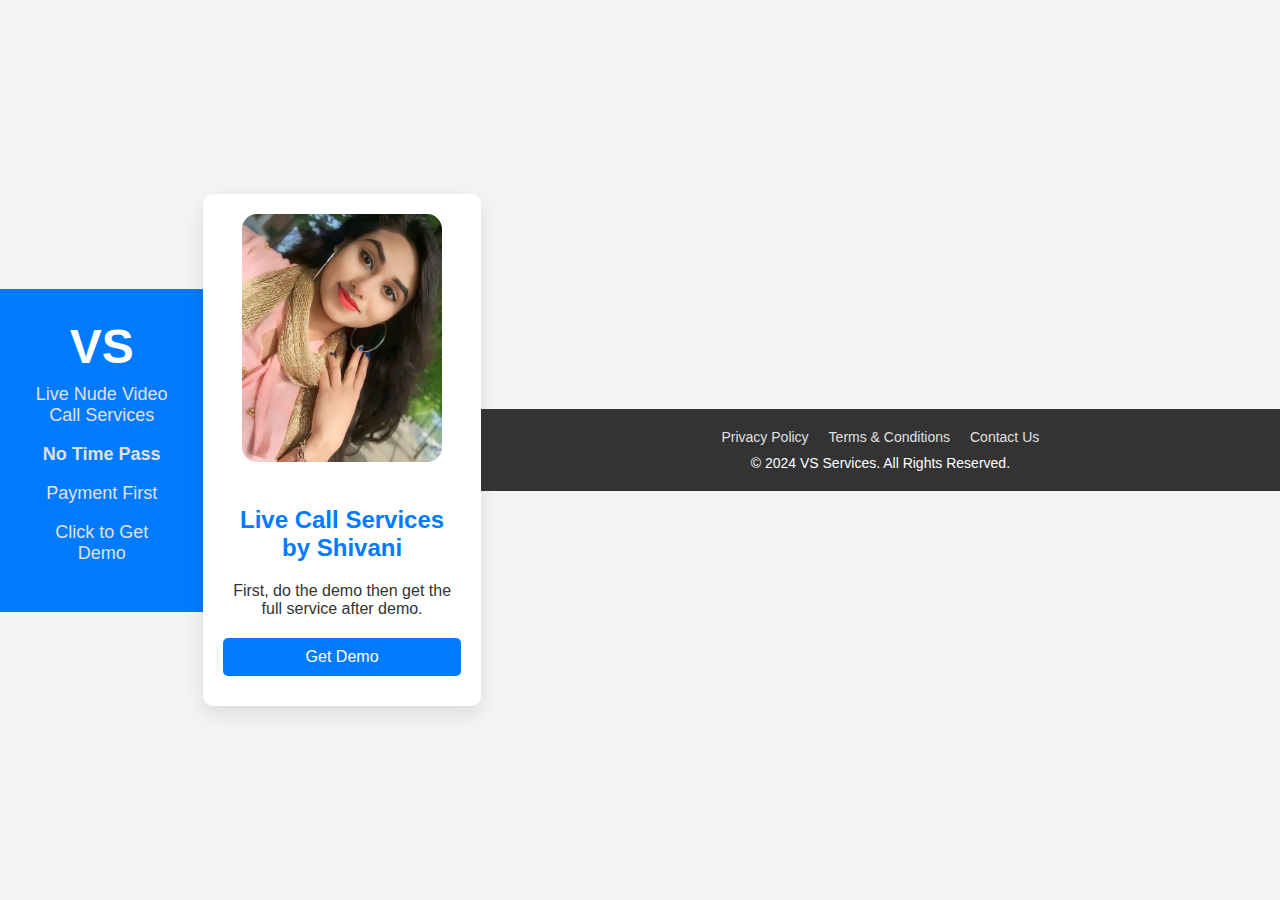
==== main.html @ 669468f0 "Add files via upload" ====
<!DOCTYPE html>
<html lang="en">
<head>
    <meta charset="UTF-8">
    <meta name="viewport" content="width=device-width, initial-scale=1.0">
    <title>Shivani's Live Call Services</title>
    <link rel="stylesheet" href="css/styles.css">
    <link rel="stylesheet" href="css/head-foot.css">

</head>
<body>

    <header class="header-section">
        <div class="header-container">
            <h1>VS</h1>
            <p>Live Nude Video Call Services  </p>
            <p> <strong>No Time Pass</strong>  </p>
            <p> Payment First </p>
            <p>  Click to Get Demo </p>
        </div>
    </header>


    <div class="service-container">
        <!-- Upper Flex for Image -->
        <div class="service-image">
            <img src="images/komal agrwal.jpg" alt="Shivani" />
        </div>

        <!-- Lower Flex for Service Description -->
        <div class="service-description">
            <h2>Live Call Services by Shivani</h2>
            <p>First, do the demo then get the full service after demo.</p>

            <!-- Buttons for Pay Now and Messaging -->
            <div class="button-container">
                <button id="payNowButton">Get Demo</button>
                <div id="paymentSuccessMessage" class="success-message" style="display: none;">
                    <div class="link-box">
                        <p> WhatsApp Link: <a href="https://wa.me/919509335903" target="_blank">Whatsup Service</a></p>
                    </div>
                    <div class="link-box">
                        <p> Telegram Link: <a href="https://tttttt.me/Komal_II" target="_blank">Teligram Service</a></p>
                    </div>
                </div>
            </div>
        </div>
    </div>


    <footer class="footer-section">
        <div class="footer-container">
            <div class="footer-links">
                <a href="/Privacy-Policy.html">Privacy Policy</a>
                <a href="/terms-condition.html">Terms & Conditions</a>
                <a href="/contact-us.html">Contact Us</a>
            </div>
            <p>&copy; 2024 VS Services. All Rights Reserved.</p>
        </div>
    </footer>

    <script src="script.js"></script>
</body>
</html>
---- css/styles.css ----
body {
    font-family: Arial, sans-serif;
    background-color: #f4f4f4;
    display: flex;
    justify-content: center;
    align-items: center;
    height: 100vh;
}

/* Container */
.service-container {
    background-color: #fff;
    padding: 20px;
    width: 400px;
    border-radius: 10px;
    box-shadow: 0 8px 20px rgba(0, 0, 0, 0.1);
    display: flex;
    flex-direction: column;
    align-items: center;
    text-align: center;
}

/* Image */
.service-image img {
    width: 200px;
    height: auto;
    border-radius: 10px;
    margin-bottom: 20px;
    border-radius: 15px;
    border-color: #333;
    border-width: 12px;
}

/* Service Description */
.service-description h2 {
    font-size: 24px;
    color: #007bff;
}

.service-description p {
    font-size: 16px;
    color: #333;
    margin-bottom: 20px;
}

/* Button Container */
.button-container {
    display: flex;
    flex-direction: column;
    width: 100%;
}

button {
    background-color: #007bff;
    color: white;
    padding: 10px;
    border: none;
    border-radius: 5px;
    font-size: 16px;
    cursor: pointer;
    width: 100%;
    margin-bottom: 10px;
    transition: background-color 0.3s ease;
}

button:hover {
    background-color: #0056b3;
}

/* Success Message and Links */
.success-message {
    margin-top: 20px;
    display: flex;
    flex-direction: column;
}

.link-box {
    background-color: #f1f1f1;
    padding: 10px;
    border-radius: 5px;
    margin-bottom: 10px;
}

.link-box p {
    margin: 0;
    font-size: 14px;
    color: #5a0909;
}
---- css/head-foot.css ----
/* Global Styles */
body {
    margin: 0;
    font-family: Arial, sans-serif;
    background-color: #f4f4f4;
}

/* Header Section Styles */
.header-section {
    background-color: #007bff;
    color: white;
    padding: 30px;
    text-align: center;
}

.header-container h1 {
    font-size: 48px;
    margin: 0;
}

.header-container p {
    font-size: 18px;
    margin-top: 10px;
    color: #e0e0e0;
}

/* Footer Section Styles */
.footer-section {
    background-color: #333;
    color: white;
    padding: 20px;
    text-align: center;
    position: relative;
    bottom: 0;
    width: 100%;
}

.footer-container {
    display: flex;
    flex-direction: column;
    align-items: center;
}

.footer-links {
    display: flex;
    gap: 20px;
    margin-bottom: 10px;
}

.footer-links a {
    color: #e0e0e0;
    text-decoration: none;
    font-size: 14px;
}

.footer-links a:hover {
    color: #ffffff;
}

.footer-container p {
    font-size: 14px;
    margin: 0;
}
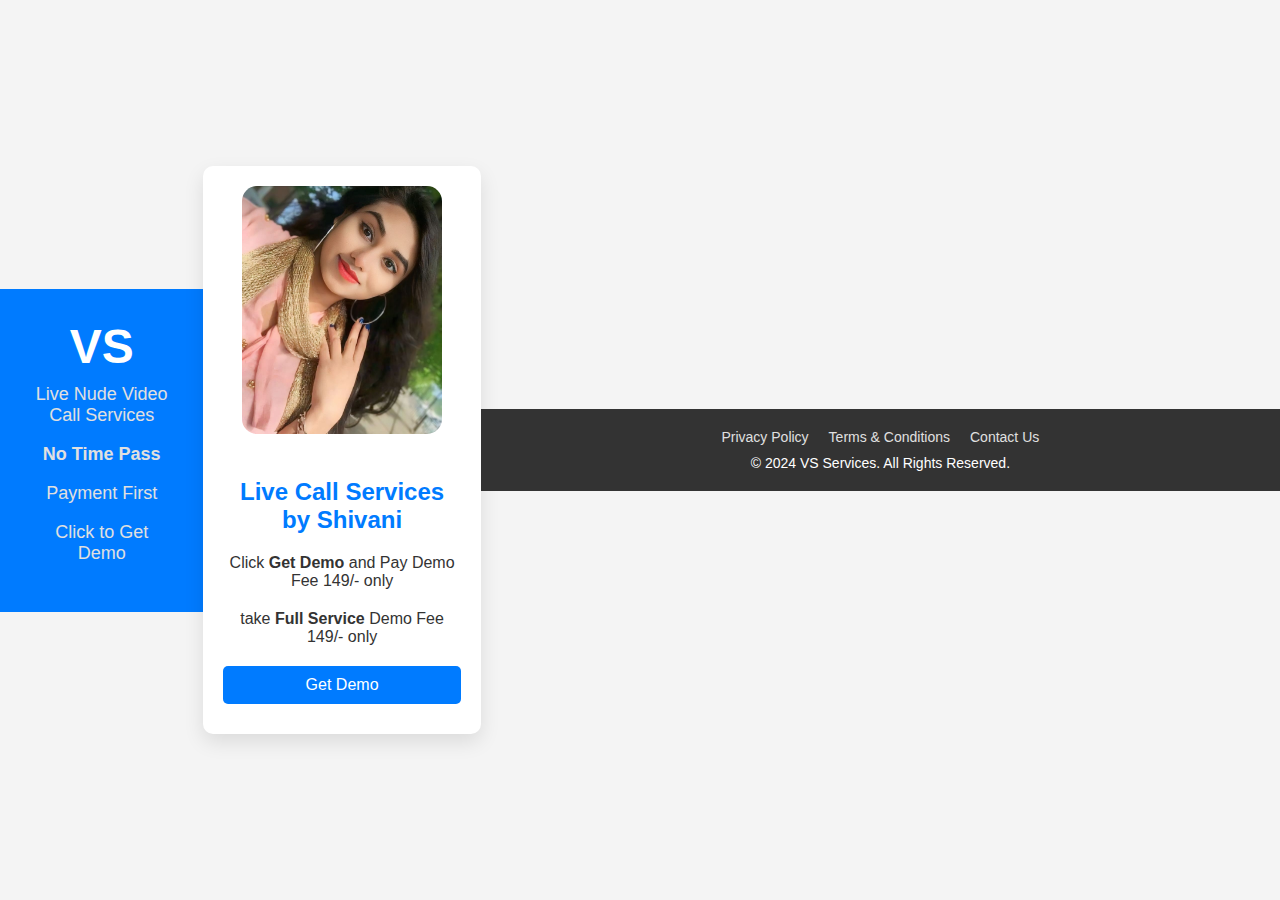
==== commit 1d06429a: "Update main.html" ====
--- a/main.html
+++ b/main.html
@@ -30,7 +30,8 @@
         <!-- Lower Flex for Service Description -->
         <div class="service-description">
             <h2>Live Call Services by Shivani</h2>
-            <p>First, do the demo then get the full service after demo.</p>
+            <p>Click <strong>Get Demo</strong> and Pay Demo Fee 149/- only </p>
+            <p>take <strong>Full Service </strong>  Demo Fee 149/- only </p>
 
             <!-- Buttons for Pay Now and Messaging -->
             <div class="button-container">
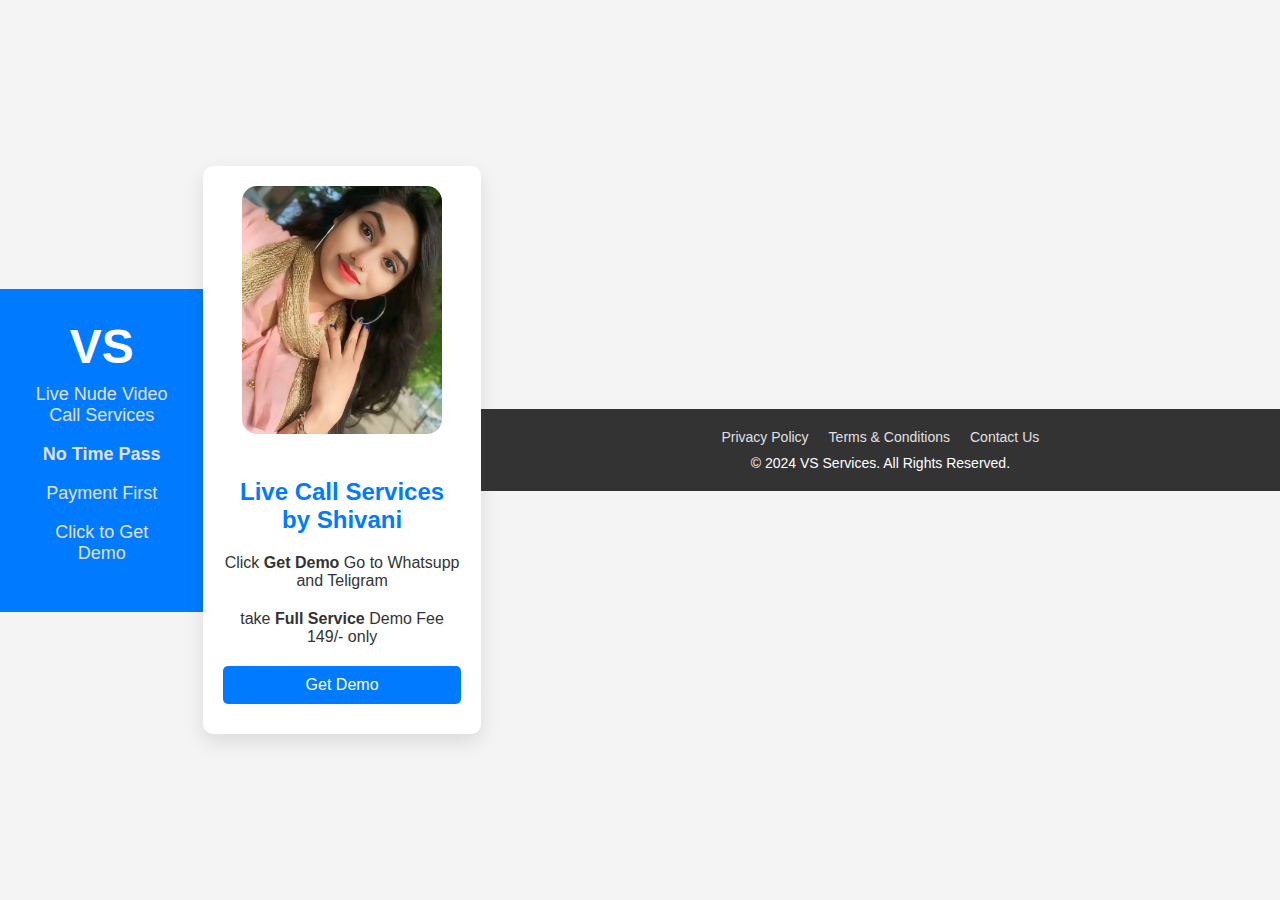
==== commit 9fc008e6: "Update main.html" ====
--- a/main.html
+++ b/main.html
@@ -30,8 +30,8 @@
         <!-- Lower Flex for Service Description -->
         <div class="service-description">
             <h2>Live Call Services by Shivani</h2>
-            <p>Click <strong>Get Demo</strong> and Pay Demo Fee 149/- only </p>
-            <p>take <strong>Full Service </strong>  Demo Fee 149/- only </p>
+            <p>Click <strong>Get Demo</strong> Go to Whatsupp and Teligram  </p>
+            <p> take <strong>Full Service </strong>  Demo Fee 149/- only </p>
 
             <!-- Buttons for Pay Now and Messaging -->
             <div class="button-container">
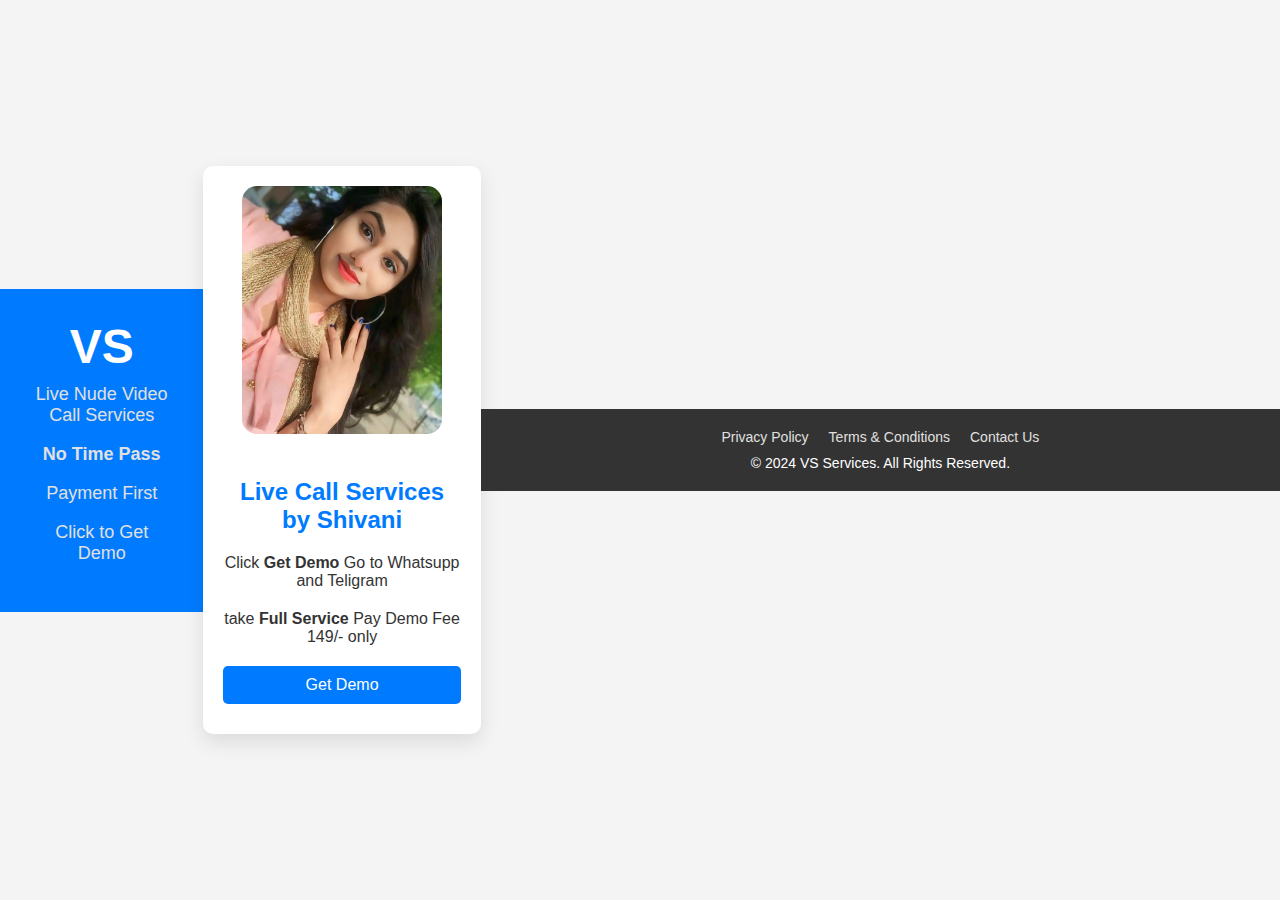
==== commit c5314866: "Update main.html" ====
--- a/main.html
+++ b/main.html
@@ -31,7 +31,7 @@
         <div class="service-description">
             <h2>Live Call Services by Shivani</h2>
             <p>Click <strong>Get Demo</strong> Go to Whatsupp and Teligram  </p>
-            <p> take <strong>Full Service </strong>  Demo Fee 149/- only </p>
+            <p> take <strong>Full Service </strong> Pay Demo Fee 149/- only </p>
 
             <!-- Buttons for Pay Now and Messaging -->
             <div class="button-container">
